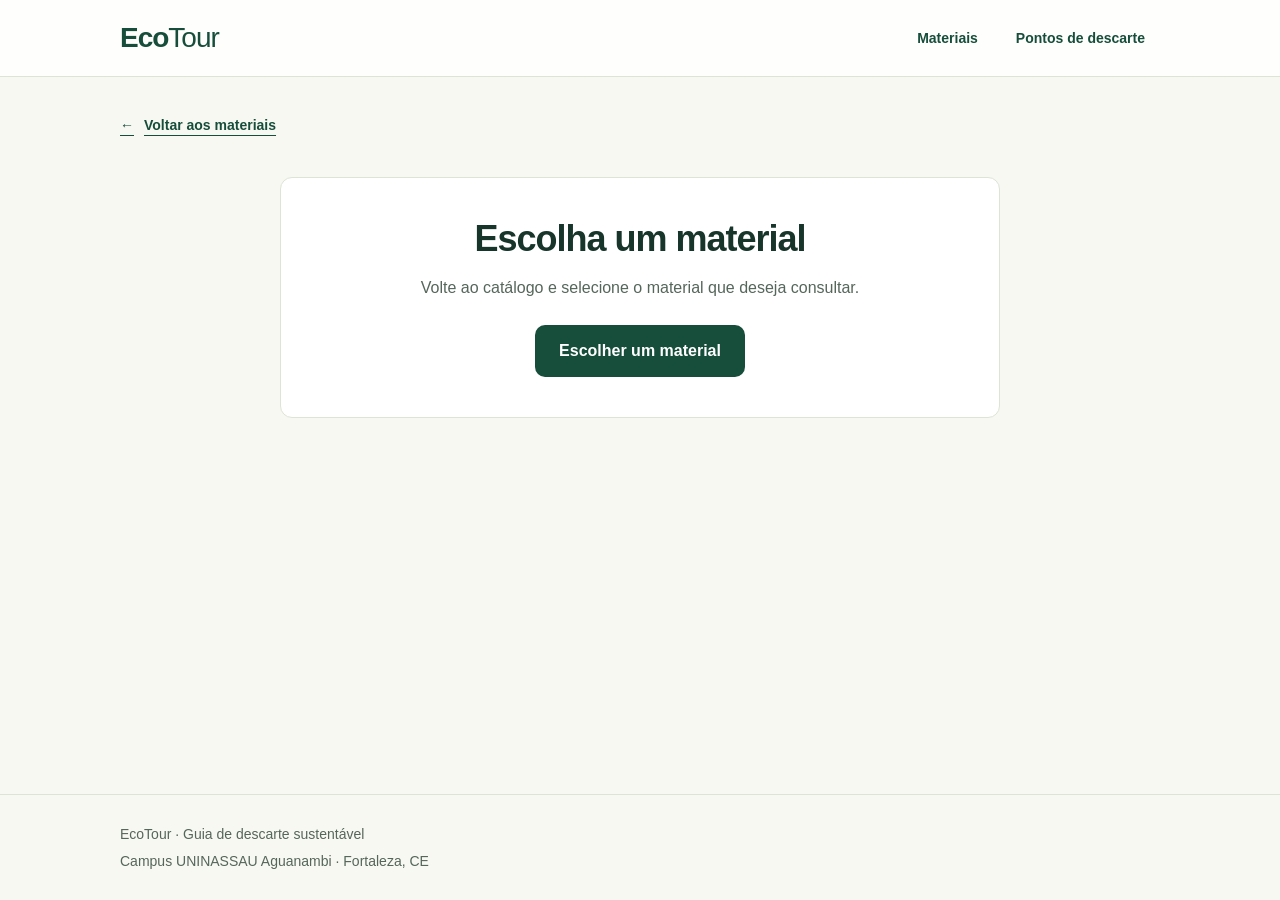
==== guia.html @ 9c5c3693 "feat: redesenha a página inicial e a lista de pontos" ====
<!DOCTYPE html>
<html lang="pt-BR">
<head>
  <meta charset="UTF-8">
  <meta name="viewport" content="width=device-width, initial-scale=1.0">
  <meta
    name="description"
    content="Consulte orientações, cuidados e pontos confirmados para o descarte de materiais no campus UNINASSAU Aguanambi."
  >

  <title>EcoTour | Guia do material</title>

  <link rel="stylesheet" href="assets/css/guia.css">

  <script src="assets/data/materiais.js" defer></script>
  <script src="assets/data/pontos-descarte.js" defer></script>
  <script src="assets/js/guia.js" defer></script>
</head>

<body class="pagina-guia">
  <a class="pular-conteudo" href="#conteudo">
    Pular para o conteúdo
  </a>

  <header class="cabecalho">
    <div class="container cabecalho-conteudo">
      <a class="marca" href="index.html" aria-label="EcoTour — início">
        Eco<span>Tour</span>
      </a>

      <nav aria-label="Navegação principal">
        <a href="index.html">Materiais</a>
        <a href="pontos.html">Pontos de descarte</a>
      </nav>
    </div>
  </header>

  <main id="conteudo" class="container">
    <a class="voltar-materiais" href="index.html">
      <span aria-hidden="true">←</span>
      Voltar aos materiais
    </a>

    <!-- Exibido quando o material não existe ou os dados não carregam. -->
    <section
      id="estado-erro"
      class="estado-erro"
      aria-labelledby="titulo-erro"
      hidden
    >
      <h1 id="titulo-erro">Material não encontrado</h1>
      <p id="mensagem-erro"></p>
      <a class="botao-primario" href="index.html">
        Escolher um material
      </a>
    </section>

    <!-- O JavaScript preenche esta área com os dados do catálogo. -->
    <article id="guia-material" aria-labelledby="nome-material" hidden>
      <header class="apresentacao-material">
        <p class="identificacao-campus">UNINASSAU · Campus Aguanambi</p>
        <p id="categoria-material" class="categoria-material"></p>
        <h1 id="nome-material"></h1>
        <p class="introducao">
          Veja como preparar esse material e consulte as informações
          disponíveis para o descarte.
        </p>
      </header>

      <div class="orientacoes">
        <section class="bloco-orientacao" aria-labelledby="titulo-preparo">
          <div class="titulo-bloco">
            <span class="numero-etapa" aria-hidden="true">01</span>
            <h2 id="titulo-preparo">Como preparar</h2>
          </div>
          <p id="orientacao-material" class="texto-orientacao"></p>
        </section>

        <section
          class="bloco-orientacao bloco-cuidados"
          aria-labelledby="titulo-cuidados"
        >
          <div class="titulo-bloco">
            <span class="numero-etapa" aria-hidden="true">02</span>
            <h2 id="titulo-cuidados">Cuidados no descarte</h2>
          </div>
          <p id="cuidados-material" class="texto-orientacao"></p>
        </section>
      </div>

      <section class="destino-material" aria-labelledby="titulo-destino">
        <div class="titulo-bloco">
          <span class="numero-etapa" aria-hidden="true">03</span>
          <h2 id="titulo-destino">Onde descartar no campus</h2>
        </div>

        <div id="destino-confirmado" hidden>
          <p id="resumo-pontos"></p>
          <a id="link-pontos-material" class="botao-primario">
            Ver pontos para este material
            <span aria-hidden="true">→</span>
          </a>
        </div>

        <div id="destino-nao-confirmado" hidden>
          <p class="situacao-destino">
            Recebimento no campus ainda não confirmado
          </p>
          <p>
            Ainda não temos um ponto confirmado no campus para receber
            este material. Isso não significa que ele não exista:
            a informação está em verificação.
          </p>
          <p>
            Siga os cuidados indicados acima e confirme o recebimento
            com o setor responsável antes de levar o material.
          </p>
          <a class="link-secundario" href="pontos.html">
            Consultar todos os pontos do campus
            <span aria-hidden="true">→</span>
          </a>
        </div>
      </section>

      <section class="referencias" aria-labelledby="titulo-referencias">
        <h2 id="titulo-referencias">Sobre esta orientação</h2>
        <p>
          A orientação utiliza a fonte abaixo. Os locais indicados
          no campus foram vinculados pelos rótulos ou pelo mapeamento de cores.
        </p>

        <a
          id="fonte-material"
          class="link-secundario"
          target="_blank"
          rel="noopener noreferrer"
          hidden
        >
          Consultar fonte da orientação (abre em nova aba)
          <span aria-hidden="true">↗</span>
        </a>

        <p id="fonte-indisponivel" hidden>
          Fonte de referência ainda não informada.
        </p>

        <p id="revisao-material" class="data-revisao" hidden>
          Orientação revisada em
          <time id="data-revisao"></time>.
        </p>
      </section>

      <div class="acao-final">
        <a class="link-secundario" href="index.html">
          <span aria-hidden="true">←</span>
          Consultar outro material
        </a>
      </div>
    </article>

    <noscript>
      <section class="estado-erro">
        <h1>Ative o JavaScript para consultar o guia</h1>
        <p>
          As orientações são carregadas a partir do catálogo de materiais.
          Ative o JavaScript no navegador e atualize a página.
        </p>
      </section>
    </noscript>
  </main>

  <footer class="rodape">
    <div class="container">
      <p>EcoTour · Guia de descarte sustentável</p>
      <p>Campus UNINASSAU Aguanambi · Fortaleza, CE</p>
    </div>
  </footer>
</body>
</html>
---- assets/css/guia.css ----
/* ========================================
   GUIA DO MATERIAL
   ======================================== */

.pagina-guia {
  --cor-fundo: #f7f5ec;
  --cor-superficie: #ffffff;
  --cor-primaria: #1e5a3c;
  --cor-primaria-suave: #e4efdc;
  --cor-texto: #17352a;
  --cor-texto-suave: #55665b;
  --cor-borda: #dde3d5;

  display: flex;
  flex-direction: column;
  min-height: 100vh;
  margin: 0;
  background: var(--cor-fundo);
  color: var(--cor-texto);
  font-family: Arial, sans-serif;
  font-size: 16px;
  line-height: 1.6;
}

.pagina-guia *,
.pagina-guia *::before,
.pagina-guia *::after {
  box-sizing: border-box;
}

.pagina-guia [hidden] {
  display: none !important;
}

.pagina-guia .container {
  width: min(100% - 40px, 1040px);
  margin-inline: auto;
}

.pagina-guia main {
  flex: 1;
  padding-bottom: 48px;
}

.pagina-guia a {
  color: inherit;
  overflow-wrap: anywhere;
}

.pagina-guia :focus-visible {
  outline: 3px solid var(--cor-primaria);
  outline-offset: 4px;
}

.pagina-guia .pular-conteudo {
  position: absolute;
  top: 12px;
  left: 12px;
  z-index: 10;
  padding: 12px 20px;
  background: var(--cor-superficie);
  transform: translateY(-180%);
}

.pagina-guia .pular-conteudo:focus {
  transform: translateY(0);
}

/* Cabeçalho */

.pagina-guia .cabecalho {
  border-bottom: 1px solid var(--cor-borda);
}

.pagina-guia .cabecalho-conteudo {
  display: flex;
  align-items: center;
  justify-content: space-between;
  gap: 20px;
  min-height: 88px;
}

.pagina-guia .marca {
  color: var(--cor-primaria);
  font-size: 28px;
  font-weight: 800;
  letter-spacing: -1px;
  text-decoration: none;
}

.pagina-guia .marca span {
  font-weight: 400;
}

.pagina-guia .link-pontos,
.pagina-guia .voltar-materiais,
.pagina-guia .link-secundario {
  display: inline-flex;
  align-items: center;
  gap: 10px;
  min-height: 48px;
  color: var(--cor-primaria);
  font-weight: 700;
  text-underline-offset: 5px;
}

.pagina-guia .link-pontos {
  font-size: 14px;
}

.pagina-guia .voltar-materiais {
  margin-top: 24px;
  font-size: 14px;
}

.pagina-guia .link-secundario:hover,
.pagina-guia .voltar-materiais:hover {
  text-decoration-thickness: 2px;
}

/* Apresentação do material */

.pagina-guia .apresentacao-material {
  max-width: 760px;
  padding-block: 28px 32px;
}

.pagina-guia .identificacao-campus {
  display: inline-block;
  margin: 0 0 24px;
  padding: 6px 12px;
  border-radius: 6px;
  background: var(--cor-primaria-suave);
  color: var(--cor-primaria);
  font-size: 14px;
  font-weight: 700;
}

.pagina-guia .categoria-material {
  margin: 0 0 8px;
  color: var(--cor-primaria);
  font-size: 14px;
  font-weight: 700;
  letter-spacing: 0.08em;
  text-transform: uppercase;
}

.pagina-guia h1 {
  margin: 0;
  font-size: clamp(32px, 5vw, 48px);
  line-height: 1.15;
  letter-spacing: -1px;
  overflow-wrap: break-word;
}

.pagina-guia .introducao {
  max-width: 620px;
  margin: 20px 0 0;
  color: var(--cor-texto-suave);
  font-size: 18px;
}

/* Orientação e cuidados */

.pagina-guia .orientacoes {
  display: grid;
  grid-template-columns: repeat(2, minmax(0, 1fr));
  gap: 20px;
}

.pagina-guia .bloco-orientacao {
  padding: 28px;
  border: 1px solid var(--cor-borda);
  border-radius: 12px;
  background: var(--cor-superficie);
}

.pagina-guia .bloco-cuidados {
  border-top: 4px solid var(--cor-primaria);
  padding-top: 25px;
}

.pagina-guia .titulo-bloco {
  display: flex;
  align-items: center;
  gap: 12px;
}

.pagina-guia .numero-etapa {
  display: grid;
  place-items: center;
  flex-shrink: 0;
  width: 40px;
  height: 40px;
  border-radius: 10px;
  background: var(--cor-primaria-suave);
  color: var(--cor-primaria);
  font-size: 14px;
  font-weight: 700;
}

.pagina-guia h2 {
  margin: 0;
  font-size: 22px;
  line-height: 1.3;
}

.pagina-guia .texto-orientacao {
  margin: 20px 0 0;
  line-height: 1.75;
}

/* Destinos */

.pagina-guia .destino-material {
  margin-top: 24px;
  padding: 28px;
  border: 1px solid var(--cor-borda);
  border-radius: 12px;
  background: var(--cor-primaria-suave);
}

.pagina-guia .destino-material .numero-etapa {
  background: var(--cor-superficie);
}

.pagina-guia .destino-material p {
  max-width: 760px;
  margin: 16px 0 0;
}

.pagina-guia .situacao-destino {
  font-weight: 700;
}

.pagina-guia .destino-material .link-secundario {
  margin-top: 16px;
}

.pagina-guia .botao-primario {
  display: inline-flex;
  align-items: center;
  justify-content: center;
  gap: 12px;
  min-height: 52px;
  margin-top: 24px;
  padding: 12px 24px;
  border-radius: 10px;
  background: var(--cor-primaria);
  color: var(--cor-superficie);
  font-weight: 700;
  text-align: center;
  text-decoration: none;
}

.pagina-guia .botao-primario:hover {
  background: var(--cor-texto);
}

/* Fonte e revisão */

.pagina-guia .referencias {
  margin-top: 32px;
  padding-top: 28px;
  border-top: 1px solid var(--cor-borda);
}

.pagina-guia .referencias h2 {
  font-size: 18px;
}

.pagina-guia .referencias p {
  max-width: 720px;
  margin: 12px 0 0;
  color: var(--cor-texto-suave);
  font-size: 14px;
}

.pagina-guia .referencias .link-secundario {
  margin-top: 8px;
  font-size: 14px;
}

.pagina-guia .acao-final {
  margin-top: 24px;
}

/* Material ausente ou erro de carregamento */

.pagina-guia .estado-erro {
  max-width: 720px;
  margin: 28px auto;
  padding: 40px;
  border: 1px solid var(--cor-borda);
  border-radius: 12px;
  background: var(--cor-superficie);
  text-align: center;
}

.pagina-guia .estado-erro h1 {
  font-size: clamp(28px, 4vw, 36px);
}

.pagina-guia .estado-erro p {
  margin: 16px 0 0;
  color: var(--cor-texto-suave);
}

/* Rodapé */

.pagina-guia .rodape {
  padding-block: 24px;
  border-top: 1px solid var(--cor-borda);
  color: var(--cor-texto-suave);
  font-size: 14px;
}

.pagina-guia .rodape p {
  margin: 4px 0;
}

/* Celulares e tablets */

@media (max-width: 760px) {
  .pagina-guia .orientacoes {
    grid-template-columns: 1fr;
  }
}

@media (max-width: 480px) {
  .pagina-guia .container {
    width: calc(100% - 32px);
  }

  .pagina-guia .cabecalho-conteudo {
    flex-wrap: wrap;
    gap: 8px 16px;
    padding-block: 12px;
  }

  .pagina-guia .apresentacao-material {
    padding-top: 20px;
  }

  .pagina-guia .introducao {
    font-size: 16px;
  }

  .pagina-guia .bloco-orientacao,
  .pagina-guia .destino-material {
    padding: 20px;
  }

  .pagina-guia .bloco-cuidados {
    padding-top: 17px;
  }

  .pagina-guia h2 {
    font-size: 20px;
  }

  .pagina-guia .botao-primario {
    width: 100%;
  }

  .pagina-guia .estado-erro {
    padding: 28px 20px;
  }
}

/* Navegação alinhada às demais páginas */
.pagina-guia { --cor-fundo: #f8f8f2; --cor-primaria: #164e3b; --cor-primaria-suave: #e8f0df; }
.pagina-guia .cabecalho { background: rgba(255, 255, 255, .82); }
.pagina-guia .cabecalho-conteudo { min-height: 76px; }
.pagina-guia .cabecalho nav { display: flex; align-items: center; gap: 8px; }
.pagina-guia .cabecalho nav a {
  display: inline-flex; align-items: center; min-height: 44px;
  padding: 8px 15px; border-radius: 100px; color: var(--cor-primaria);
  font-size: 14px; font-weight: 700; text-decoration: none;
}
.pagina-guia .cabecalho nav a:hover { background: var(--cor-primaria-suave); }
@media (max-width: 600px) {
  .pagina-guia .cabecalho nav { gap: 0; }
  .pagina-guia .cabecalho nav a { padding-inline: 10px; font-size: 13px; }
}
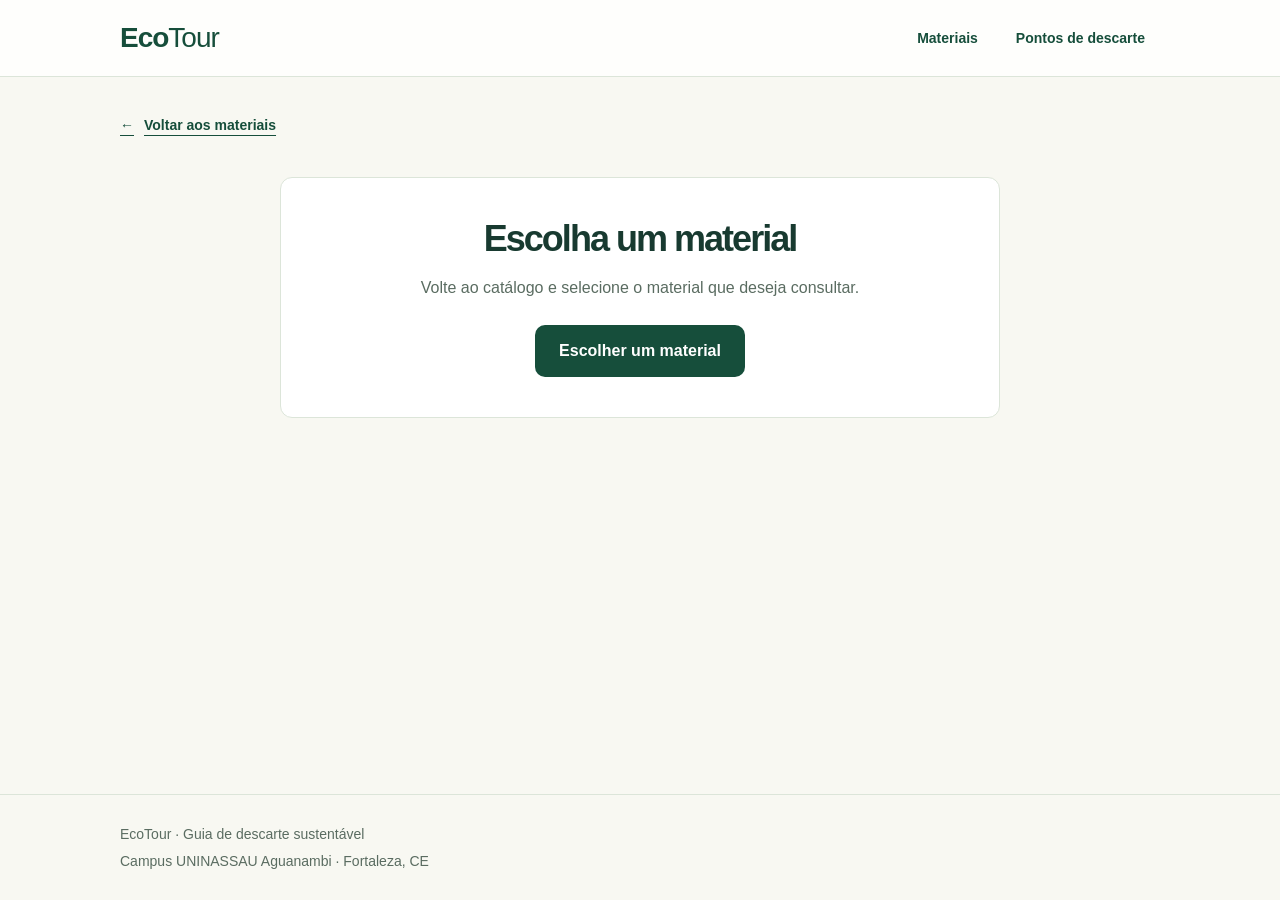
==== commit ee9fff5b: "feat: reorganiza guia de descarte por etapas" ====
--- a/guia.html
+++ b/guia.html
@@ -58,76 +58,74 @@
     <!-- O JavaScript preenche esta área com os dados do catálogo. -->
     <article id="guia-material" aria-labelledby="nome-material" hidden>
       <header class="apresentacao-material">
-        <p class="identificacao-campus">UNINASSAU · Campus Aguanambi</p>
-        <p id="categoria-material" class="categoria-material"></p>
-        <h1 id="nome-material"></h1>
-        <p class="introducao">
-          Veja como preparar esse material e consulte as informações
-          disponíveis para o descarte.
-        </p>
+        <div class="apresentacao-conteudo">
+          <p class="identificacao-campus">GUIA DE DESCARTE · UNINASSAU AGUANAMBI</p>
+          <p id="categoria-material" class="categoria-material"></p>
+          <h1 id="nome-material"></h1>
+          <p class="introducao">Tudo o que você precisa saber antes de levar este material a um ponto de descarte.</p>
+        </div>
+        <div class="apresentacao-visual" aria-hidden="true">
+          <span class="visual-circulo"></span>
+          <span class="visual-folha visual-folha-um">✦</span>
+          <span class="visual-folha visual-folha-dois">✦</span>
+          <span class="visual-selo">ECO<br>TOUR</span>
+        </div>
       </header>
 
-      <div class="orientacoes">
-        <section class="bloco-orientacao" aria-labelledby="titulo-preparo">
+      <div class="passos-guia">
+        <section class="bloco-orientacao bloco-preparo" aria-labelledby="titulo-preparo">
           <div class="titulo-bloco">
             <span class="numero-etapa" aria-hidden="true">01</span>
-            <h2 id="titulo-preparo">Como preparar</h2>
+            <div>
+              <p class="rotulo-etapa">PRIMEIRO PASSO</p>
+              <h2 id="titulo-preparo">Como preparar</h2>
+            </div>
           </div>
           <p id="orientacao-material" class="texto-orientacao"></p>
         </section>
 
-        <section
-          class="bloco-orientacao bloco-cuidados"
-          aria-labelledby="titulo-cuidados"
-        >
+        <section class="destino-material" aria-labelledby="titulo-destino">
           <div class="titulo-bloco">
             <span class="numero-etapa" aria-hidden="true">02</span>
-            <h2 id="titulo-cuidados">Cuidados no descarte</h2>
+            <div>
+              <p class="rotulo-etapa">SEU DESTINO</p>
+              <h2 id="titulo-destino">Onde descartar</h2>
+            </div>
+          </div>
+          <p id="status-destino" class="status-destino" role="status"></p>
+
+          <div id="destino-confirmado" hidden>
+            <p id="resumo-pontos"></p>
+            <a id="link-pontos-material" class="botao-primario">
+              Ver pontos para este material
+              <span aria-hidden="true">→</span>
+            </a>
+          </div>
+
+          <div id="destino-nao-confirmado" hidden>
+            <p>O recebimento deste material no campus ainda está em verificação. Confirme com o setor responsável antes de levá-lo.</p>
+            <a class="link-secundario" href="pontos.html">
+              Explorar o inventário de pontos
+              <span aria-hidden="true">→</span>
+            </a>
+          </div>
+        </section>
+
+        <section class="bloco-orientacao bloco-cuidados" aria-labelledby="titulo-cuidados">
+          <div class="titulo-bloco">
+            <span class="numero-etapa" aria-hidden="true">03</span>
+            <div>
+              <p class="rotulo-etapa">ANTES DE SAIR</p>
+              <h2 id="titulo-cuidados">O que evitar</h2>
+            </div>
           </div>
           <p id="cuidados-material" class="texto-orientacao"></p>
         </section>
       </div>
 
-      <section class="destino-material" aria-labelledby="titulo-destino">
-        <div class="titulo-bloco">
-          <span class="numero-etapa" aria-hidden="true">03</span>
-          <h2 id="titulo-destino">Onde descartar no campus</h2>
-        </div>
-
-        <div id="destino-confirmado" hidden>
-          <p id="resumo-pontos"></p>
-          <a id="link-pontos-material" class="botao-primario">
-            Ver pontos para este material
-            <span aria-hidden="true">→</span>
-          </a>
-        </div>
-
-        <div id="destino-nao-confirmado" hidden>
-          <p class="situacao-destino">
-            Recebimento no campus ainda não confirmado
-          </p>
-          <p>
-            Ainda não temos um ponto confirmado no campus para receber
-            este material. Isso não significa que ele não exista:
-            a informação está em verificação.
-          </p>
-          <p>
-            Siga os cuidados indicados acima e confirme o recebimento
-            com o setor responsável antes de levar o material.
-          </p>
-          <a class="link-secundario" href="pontos.html">
-            Consultar todos os pontos do campus
-            <span aria-hidden="true">→</span>
-          </a>
-        </div>
-      </section>
-
       <section class="referencias" aria-labelledby="titulo-referencias">
-        <h2 id="titulo-referencias">Sobre esta orientação</h2>
-        <p>
-          A orientação utiliza a fonte abaixo. Os locais indicados
-          no campus foram vinculados pelos rótulos ou pelo mapeamento de cores.
-        </p>
+        <h2 id="titulo-referencias">Fonte e revisão</h2>
+        <p>Os pontos foram vinculados pelos rótulos ou pelo mapeamento de cores confirmado para o campus.</p>
 
         <a
           id="fonte-material"
--- a/assets/css/guia.css
+++ b/assets/css/guia.css
@@ -383,3 +383,124 @@
   .pagina-guia .cabecalho nav { gap: 0; }
   .pagina-guia .cabecalho nav a { padding-inline: 10px; font-size: 13px; }
 }
+
+/* Guia orientado à decisão */
+.pagina-guia {
+  --cor-texto: #183a30;
+  --cor-texto-suave: #5a6c61;
+  --cor-borda: #dce5d9;
+}
+.pagina-guia .voltar-materiais { margin-top: 24px; }
+.pagina-guia .apresentacao-material {
+  display: grid; grid-template-columns: minmax(0, 1.2fr) minmax(240px, .8fr);
+  max-width: none; min-height: 310px; margin-top: 18px; padding: 0;
+  overflow: hidden; border-radius: 24px; background: #e8eee1;
+}
+.pagina-guia .apresentacao-conteudo { align-self: center; padding: clamp(30px, 5vw, 55px); }
+.pagina-guia .identificacao-campus {
+  margin-bottom: 25px; padding: 0; border-radius: 0; background: none;
+  color: #426d53; font-size: 12px; letter-spacing: .12em;
+}
+.pagina-guia .categoria-material {
+  display: inline-block; margin-bottom: 11px; padding: 6px 11px;
+  border: 1px solid #a8c9ac; border-radius: 100px; background: #f8f9ed;
+  color: var(--cor-primaria); font-size: 11px; letter-spacing: .1em;
+}
+.pagina-guia h1 { max-width: 680px; font-size: clamp(38px, 5vw, 60px); letter-spacing: -.055em; }
+.pagina-guia .introducao { max-width: 560px; margin-top: 17px; font-size: 17px; }
+.pagina-guia .apresentacao-visual {
+  position: relative; min-height: 310px; overflow: hidden;
+  background: radial-gradient(circle at 50% 45%, #4b8a62, #1a5940 70%);
+}
+.pagina-guia .visual-circulo {
+  position: absolute; width: 390px; height: 390px; top: -40px; left: 50%;
+  border: 1px solid rgba(255,255,255,.23); border-radius: 50%; transform: translateX(-50%);
+}
+.pagina-guia .visual-circulo::before {
+  position: absolute; content: ""; inset: 36px; border: 1px solid rgba(255,255,255,.23); border-radius: 50%;
+}
+.pagina-guia .visual-selo {
+  position: absolute; top: 50%; left: 50%; display: grid; place-items: center;
+  width: 160px; height: 160px; border-radius: 50%; background: #e8edce;
+  color: #1a593e; box-shadow: 0 25px 60px rgba(6, 38, 24, .3);
+  font-size: 27px; font-weight: 800; line-height: 1.03; letter-spacing: -.06em;
+  text-align: center; transform: translate(-50%, -50%) rotate(-10deg);
+}
+.pagina-guia .visual-folha { position: absolute; color: #cce1b9; font-size: 30px; }
+.pagina-guia .visual-folha-um { top: 14%; right: 18%; }
+.pagina-guia .visual-folha-dois { bottom: 14%; left: 16%; font-size: 20px; }
+
+.pagina-guia .passos-guia {
+  display: grid; grid-template-columns: minmax(0, 1fr) minmax(0, .9fr);
+  grid-template-areas: "preparo destino" "cuidados destino";
+  gap: 18px; margin-top: 30px;
+}
+.pagina-guia .bloco-preparo { grid-area: preparo; }
+.pagina-guia .bloco-cuidados { grid-area: cuidados; }
+.pagina-guia .destino-material { grid-area: destino; }
+.pagina-guia .bloco-orientacao {
+  min-height: 195px; padding: 27px 30px; border: 1px solid var(--cor-borda);
+  border-radius: 18px; background: #fff;
+  box-shadow: 0 8px 25px rgba(29, 61, 42, .035);
+}
+.pagina-guia .bloco-cuidados { border-top: 1px solid var(--cor-borda); }
+.pagina-guia .titulo-bloco { align-items: flex-start; gap: 15px; }
+.pagina-guia .numero-etapa {
+  width: 46px; height: 46px; border-radius: 13px; font-size: 13px;
+}
+.pagina-guia .rotulo-etapa { margin: 0 0 3px; color: #5a8a64; font-size: 11px; font-weight: 800; letter-spacing: .13em; }
+.pagina-guia h2 { font-size: clamp(21px, 2.4vw, 26px); letter-spacing: -.035em; }
+.pagina-guia .texto-orientacao { max-width: 580px; margin-top: 20px; font-size: 17px; line-height: 1.65; }
+.pagina-guia .destino-material {
+  display: flex; flex-direction: column; margin: 0; padding: 29px 32px;
+  border: 0; border-radius: 18px; background: #1b5a40; color: #fff;
+}
+.pagina-guia .destino-material .numero-etapa { background: #dfeccb; color: #1b5a40; }
+.pagina-guia .destino-material .rotulo-etapa { color: #c2deb8; }
+.pagina-guia .status-destino {
+  display: inline-flex; align-items: flex-start; gap: 9px; align-self: flex-start;
+  margin: 30px 0 0 !important; padding: 8px 12px; border-radius: 100px;
+  background: rgba(255,255,255,.15); font-size: 13px; font-weight: 800; line-height: 1.5;
+}
+.pagina-guia .status-destino::before { content: "✓"; font-weight: 800; }
+.pagina-guia .destino-material #resumo-pontos,
+.pagina-guia .destino-material #destino-nao-confirmado > p {
+  max-width: 390px; margin-top: 18px; font-size: 16px; line-height: 1.65;
+}
+.pagina-guia .destino-material .botao-primario {
+  margin-top: 24px; background: #f0f3df; color: #184d39;
+}
+.pagina-guia .destino-material .botao-primario:hover { background: #fff; }
+.pagina-guia .destino-material .link-secundario { margin-top: 16px; color: inherit; }
+.pagina-guia .destino-material.sem-destino { background: #f5eddd; color: #513d25; border: 1px solid #e5d4b7; }
+.pagina-guia .destino-material.sem-destino .numero-etapa { background: #e9d7b5; color: #6c4d27; }
+.pagina-guia .destino-material.sem-destino .rotulo-etapa { color: #8a6533; }
+.pagina-guia .destino-material.sem-destino .status-destino { background: #e9d7b5; }
+.pagina-guia .destino-material.sem-destino .status-destino::before { content: "!"; }
+
+.pagina-guia .referencias {
+  margin-top: 28px; padding: 26px 30px; border: 1px solid var(--cor-borda);
+  border-radius: 16px; background: #fff;
+}
+.pagina-guia .referencias h2 { font-size: 19px; }
+.pagina-guia .referencias p { margin-top: 8px; }
+.pagina-guia .referencias .link-secundario { margin-top: 7px; }
+.pagina-guia .acao-final { margin-top: 24px; }
+
+@media (max-width: 760px) {
+  .pagina-guia .apresentacao-material { grid-template-columns: 1fr; }
+  .pagina-guia .apresentacao-visual { min-height: 180px; }
+  .pagina-guia .visual-circulo { top: -105px; }
+  .pagina-guia .visual-selo { width: 115px; height: 115px; font-size: 21px; }
+  .pagina-guia .passos-guia { grid-template-columns: 1fr; grid-template-areas: "preparo" "destino" "cuidados"; }
+}
+@media (max-width: 480px) {
+  .pagina-guia .apresentacao-material { margin-top: 12px; border-radius: 20px; }
+  .pagina-guia .apresentacao-conteudo { padding: 30px 23px; }
+  .pagina-guia .apresentacao-visual { min-height: 145px; }
+  .pagina-guia .passos-guia { margin-top: 18px; }
+  .pagina-guia .bloco-orientacao,
+  .pagina-guia .destino-material { min-height: 0; padding: 23px; }
+  .pagina-guia .bloco-cuidados { padding-top: 23px; }
+  .pagina-guia .referencias { padding: 23px; }
+}
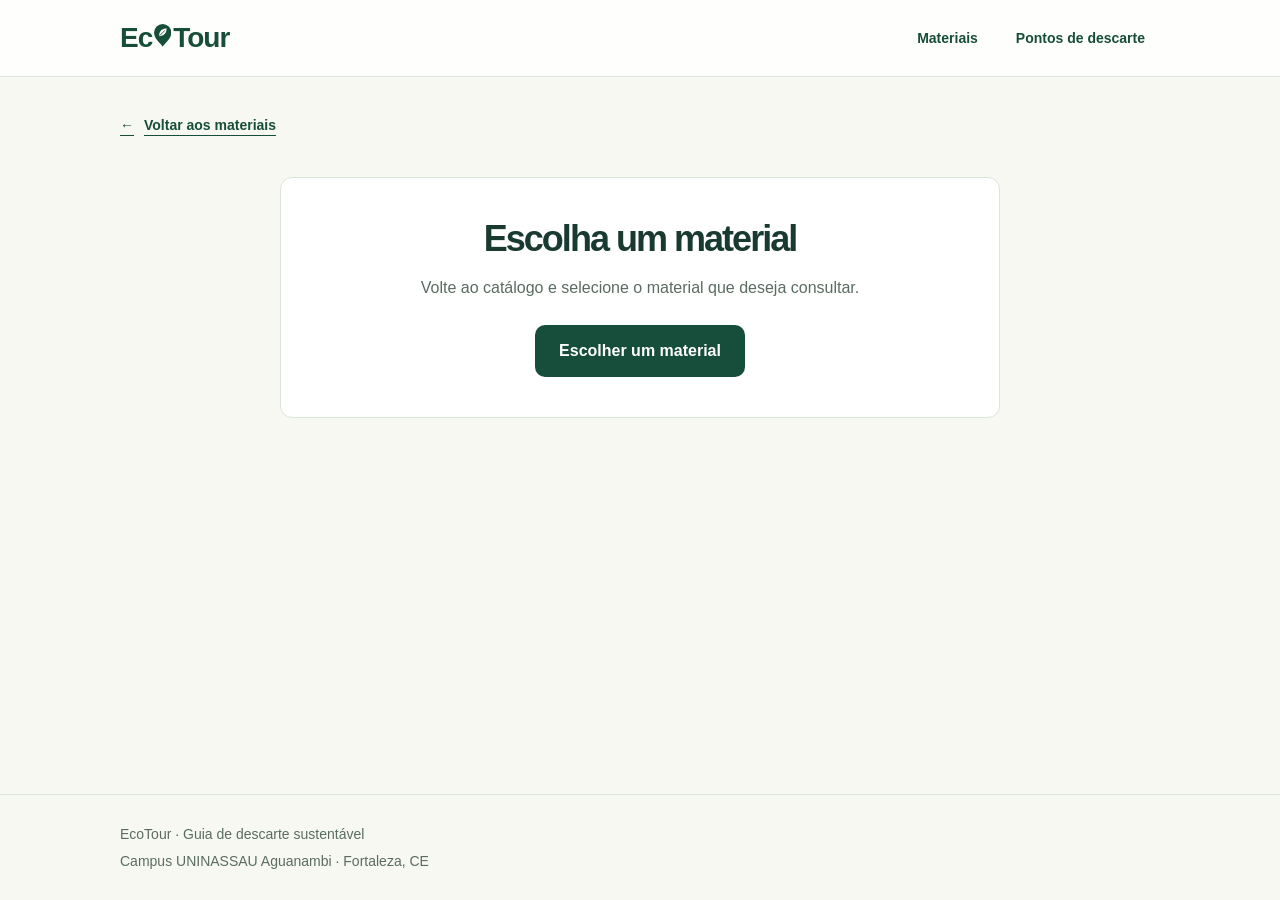
==== commit 2ad2f542: "feat: Adicionando as logos do sistema" ====
--- a/guia.html
+++ b/guia.html
@@ -9,6 +9,8 @@
   >
 
   <title>EcoTour | Guia do material</title>
+  <link rel="icon" href="assets/img/favicon.svg" type="image/svg+xml">
+  <link rel="apple-touch-icon" href="assets/img/apple-touch-icon.png">
 
   <link rel="stylesheet" href="assets/css/guia.css">
 
@@ -25,7 +27,7 @@
   <header class="cabecalho">
     <div class="container cabecalho-conteudo">
       <a class="marca" href="index.html" aria-label="EcoTour — início">
-        Eco<span>Tour</span>
+        Ec<svg class="marca-pino" viewBox="10 0 300 400" aria-hidden="true" focusable="false"><path fill="currentColor" fill-rule="evenodd" d="M160 395C110 320 10 262 10 150A150 150 0 0 1 310 150C310 262 210 320 160 395ZM98 212C98 122 150 80 228 80C228 162 180 212 98 212Z"/><path d="M112 198L192 118" stroke="currentColor" stroke-width="16" stroke-linecap="round"/></svg>Tour
       </a>
 
       <nav aria-label="Navegação principal">
--- a/assets/css/guia.css
+++ b/assets/css/guia.css
@@ -88,8 +88,12 @@
   text-decoration: none;
 }
 
-.pagina-guia .marca span {
-  font-weight: 400;
+.pagina-guia .marca-pino {
+  display: inline-block;
+  width: .62em;
+  height: .82em;
+  margin: 0 .07em 0 .06em;
+  vertical-align: baseline;
 }
 
 .pagina-guia .link-pontos,
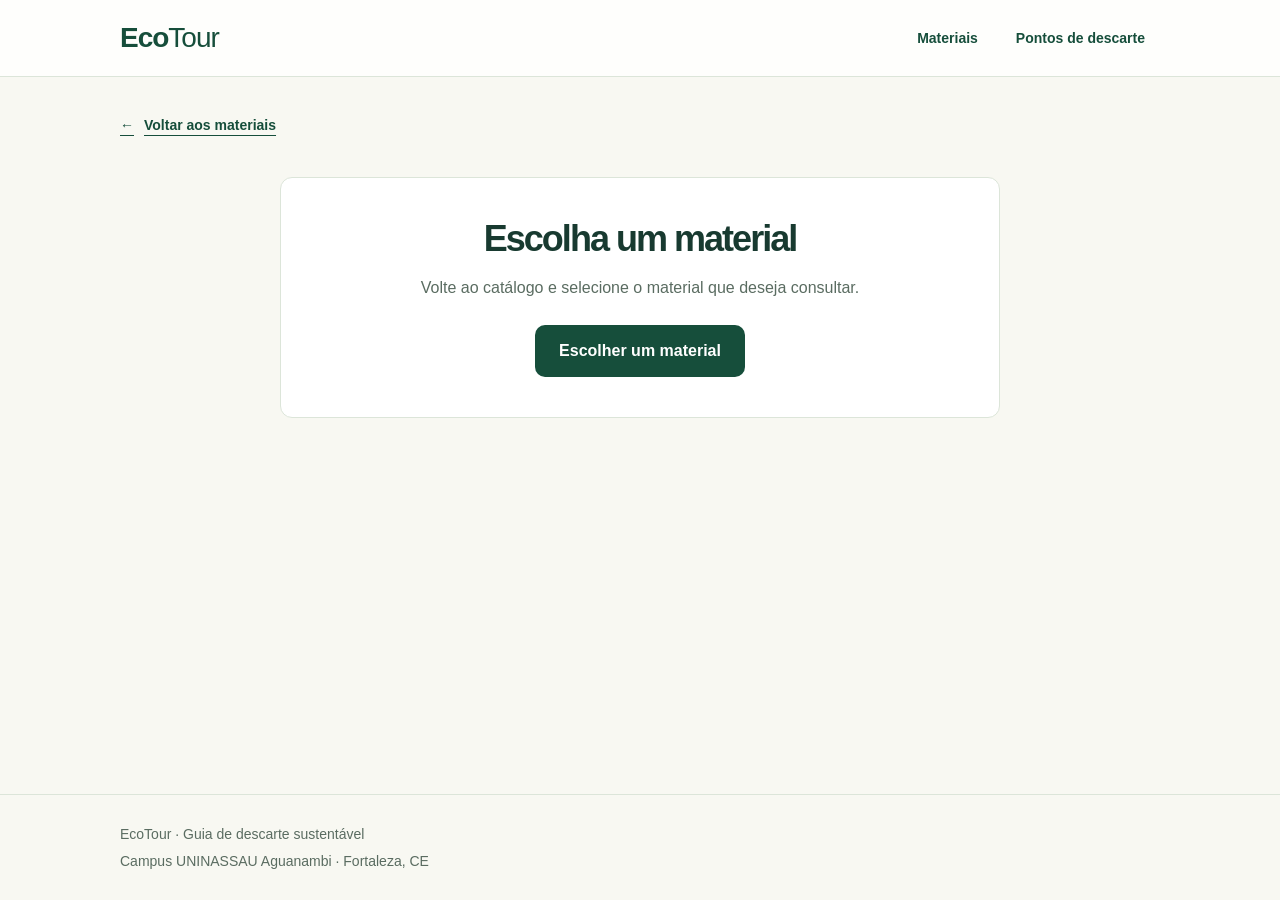
==== commit 3c45950a: "feat: orienta coleta por material e preserva contexto nos pontos" ====
--- a/guia.html
+++ b/guia.html
@@ -9,8 +9,6 @@
   >
 
   <title>EcoTour | Guia do material</title>
-  <link rel="icon" href="assets/img/favicon.svg" type="image/svg+xml">
-  <link rel="apple-touch-icon" href="assets/img/apple-touch-icon.png">
 
   <link rel="stylesheet" href="assets/css/guia.css">
 
@@ -27,7 +25,7 @@
   <header class="cabecalho">
     <div class="container cabecalho-conteudo">
       <a class="marca" href="index.html" aria-label="EcoTour — início">
-        Ec<svg class="marca-pino" viewBox="10 0 300 400" aria-hidden="true" focusable="false"><path fill="currentColor" fill-rule="evenodd" d="M160 395C110 320 10 262 10 150A150 150 0 0 1 310 150C310 262 210 320 160 395ZM98 212C98 122 150 80 228 80C228 162 180 212 98 212Z"/><path d="M112 198L192 118" stroke="currentColor" stroke-width="16" stroke-linecap="round"/></svg>Tour
+        Eco<span>Tour</span>
       </a>
 
       <nav aria-label="Navegação principal">
@@ -64,7 +62,7 @@
           <p class="identificacao-campus">GUIA DE DESCARTE · UNINASSAU AGUANAMBI</p>
           <p id="categoria-material" class="categoria-material"></p>
           <h1 id="nome-material"></h1>
-          <p class="introducao">Tudo o que você precisa saber antes de levar este material a um ponto de descarte.</p>
+          <p class="introducao">Siga os passos para preparar o material, escolher o coletor certo e encontrar um ponto no campus.</p>
         </div>
         <div class="apresentacao-visual" aria-hidden="true">
           <span class="visual-circulo"></span>
@@ -84,14 +82,26 @@
             </div>
           </div>
           <p id="orientacao-material" class="texto-orientacao"></p>
+          <p class="aviso-cuidados"><strong>Atenção:</strong> <span id="cuidados-material"></span></p>
+        </section>
+
+        <section class="bloco-orientacao bloco-coletor" aria-labelledby="titulo-coletor">
+          <div class="titulo-bloco">
+            <span class="numero-etapa" aria-hidden="true">02</span>
+            <div>
+              <p class="rotulo-etapa">NA HORA DE DESCARTAR</p>
+              <h2 id="titulo-coletor">Qual coletor usar</h2>
+            </div>
+          </div>
+          <p id="coletor-material" class="texto-orientacao"></p>
         </section>
 
         <section class="destino-material" aria-labelledby="titulo-destino">
           <div class="titulo-bloco">
-            <span class="numero-etapa" aria-hidden="true">02</span>
+            <span class="numero-etapa" aria-hidden="true">03</span>
             <div>
-              <p class="rotulo-etapa">SEU DESTINO</p>
-              <h2 id="titulo-destino">Onde descartar</h2>
+              <p class="rotulo-etapa">NO CAMPUS</p>
+              <h2 id="titulo-destino">Encontre um ponto</h2>
             </div>
           </div>
           <p id="status-destino" class="status-destino" role="status"></p>
@@ -99,29 +109,14 @@
           <div id="destino-confirmado" hidden>
             <p id="resumo-pontos"></p>
             <a id="link-pontos-material" class="botao-primario">
-              Ver pontos para este material
+              Encontrar um ponto para este material
               <span aria-hidden="true">→</span>
             </a>
           </div>
 
           <div id="destino-nao-confirmado" hidden>
-            <p>O recebimento deste material no campus ainda está em verificação. Confirme com o setor responsável antes de levá-lo.</p>
-            <a class="link-secundario" href="pontos.html">
-              Explorar o inventário de pontos
-              <span aria-hidden="true">→</span>
-            </a>
+            <p>Guarde o material e confirme com o setor responsável onde entregá-lo antes de levá-lo ao campus.</p>
           </div>
-        </section>
-
-        <section class="bloco-orientacao bloco-cuidados" aria-labelledby="titulo-cuidados">
-          <div class="titulo-bloco">
-            <span class="numero-etapa" aria-hidden="true">03</span>
-            <div>
-              <p class="rotulo-etapa">ANTES DE SAIR</p>
-              <h2 id="titulo-cuidados">O que evitar</h2>
-            </div>
-          </div>
-          <p id="cuidados-material" class="texto-orientacao"></p>
         </section>
       </div>
 
--- a/assets/css/guia.css
+++ b/assets/css/guia.css
@@ -88,12 +88,8 @@
   text-decoration: none;
 }
 
-.pagina-guia .marca-pino {
-  display: inline-block;
-  width: .62em;
-  height: .82em;
-  margin: 0 .07em 0 .06em;
-  vertical-align: baseline;
+.pagina-guia .marca span {
+  font-weight: 400;
 }
 
 .pagina-guia .link-pontos,
@@ -435,19 +431,18 @@
 .pagina-guia .visual-folha-dois { bottom: 14%; left: 16%; font-size: 20px; }
 
 .pagina-guia .passos-guia {
-  display: grid; grid-template-columns: minmax(0, 1fr) minmax(0, .9fr);
-  grid-template-areas: "preparo destino" "cuidados destino";
+  display: grid; grid-template-columns: repeat(2, minmax(0, 1fr));
+  grid-template-areas: "preparo coletor" "destino destino";
   gap: 18px; margin-top: 30px;
 }
 .pagina-guia .bloco-preparo { grid-area: preparo; }
-.pagina-guia .bloco-cuidados { grid-area: cuidados; }
+.pagina-guia .bloco-coletor { grid-area: coletor; }
 .pagina-guia .destino-material { grid-area: destino; }
 .pagina-guia .bloco-orientacao {
   min-height: 195px; padding: 27px 30px; border: 1px solid var(--cor-borda);
   border-radius: 18px; background: #fff;
   box-shadow: 0 8px 25px rgba(29, 61, 42, .035);
 }
-.pagina-guia .bloco-cuidados { border-top: 1px solid var(--cor-borda); }
 .pagina-guia .titulo-bloco { align-items: flex-start; gap: 15px; }
 .pagina-guia .numero-etapa {
   width: 46px; height: 46px; border-radius: 13px; font-size: 13px;
@@ -455,6 +450,11 @@
 .pagina-guia .rotulo-etapa { margin: 0 0 3px; color: #5a8a64; font-size: 11px; font-weight: 800; letter-spacing: .13em; }
 .pagina-guia h2 { font-size: clamp(21px, 2.4vw, 26px); letter-spacing: -.035em; }
 .pagina-guia .texto-orientacao { max-width: 580px; margin-top: 20px; font-size: 17px; line-height: 1.65; }
+.pagina-guia .aviso-cuidados {
+  margin: 18px 0 0; padding: 13px 16px; border-left: 4px solid #ad7b36;
+  border-radius: 8px; background: #faf3e7; color: #513d25;
+  font-size: 15px; line-height: 1.6;
+}
 .pagina-guia .destino-material {
   display: flex; flex-direction: column; margin: 0; padding: 29px 32px;
   border: 0; border-radius: 18px; background: #1b5a40; color: #fff;
@@ -496,7 +496,7 @@
   .pagina-guia .apresentacao-visual { min-height: 180px; }
   .pagina-guia .visual-circulo { top: -105px; }
   .pagina-guia .visual-selo { width: 115px; height: 115px; font-size: 21px; }
-  .pagina-guia .passos-guia { grid-template-columns: 1fr; grid-template-areas: "preparo" "destino" "cuidados"; }
+  .pagina-guia .passos-guia { grid-template-columns: 1fr; grid-template-areas: "preparo" "coletor" "destino"; }
 }
 @media (max-width: 480px) {
   .pagina-guia .apresentacao-material { margin-top: 12px; border-radius: 20px; }
@@ -505,6 +505,5 @@
   .pagina-guia .passos-guia { margin-top: 18px; }
   .pagina-guia .bloco-orientacao,
   .pagina-guia .destino-material { min-height: 0; padding: 23px; }
-  .pagina-guia .bloco-cuidados { padding-top: 23px; }
   .pagina-guia .referencias { padding: 23px; }
 }
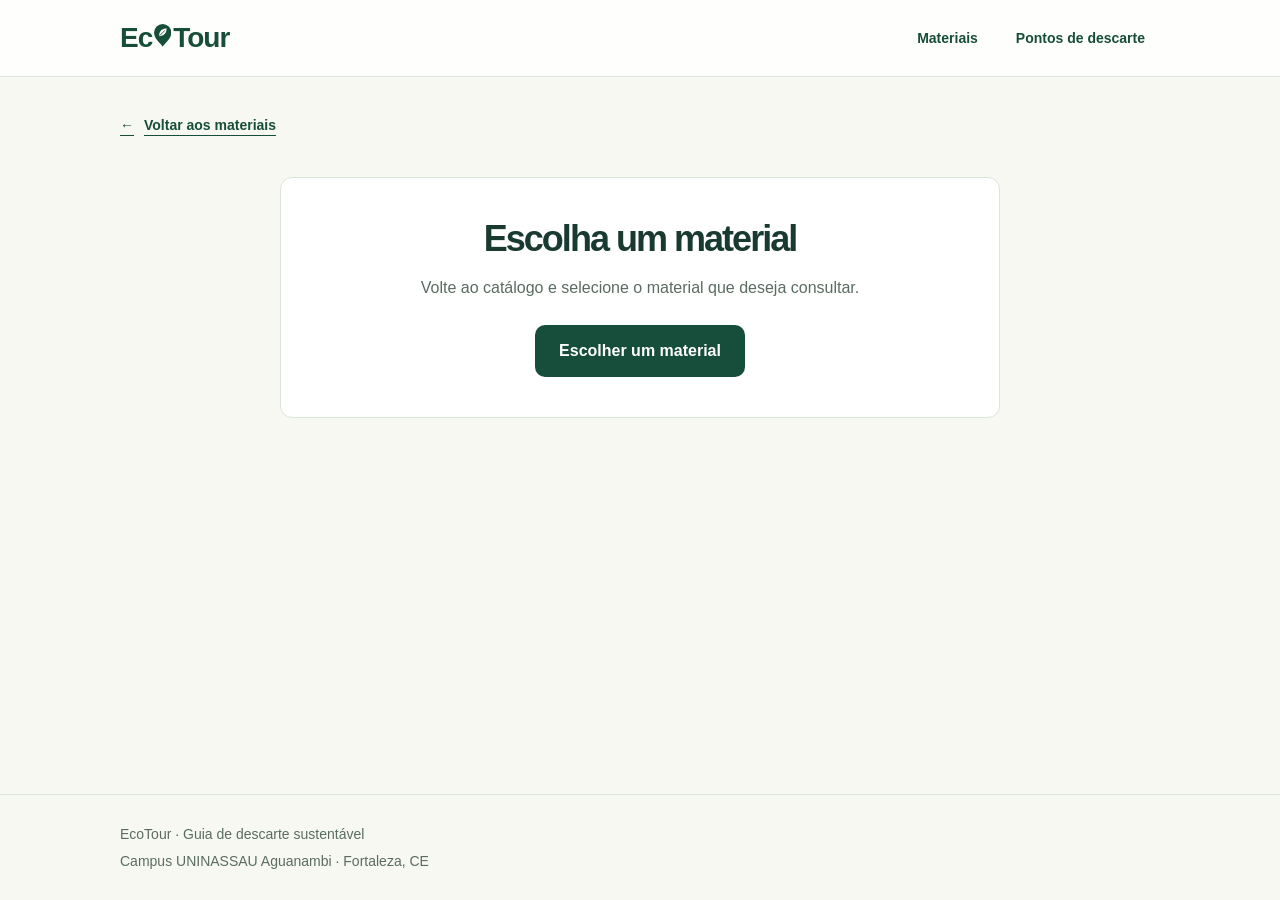
==== commit 939f5200: "merge: atualiza develop com a main" ====
--- a/guia.html
+++ b/guia.html
@@ -9,6 +9,8 @@
   >
 
   <title>EcoTour | Guia do material</title>
+  <link rel="icon" href="assets/img/favicon.svg" type="image/svg+xml">
+  <link rel="apple-touch-icon" href="assets/img/apple-touch-icon.png">
 
   <link rel="stylesheet" href="assets/css/guia.css">
 
@@ -25,7 +27,7 @@
   <header class="cabecalho">
     <div class="container cabecalho-conteudo">
       <a class="marca" href="index.html" aria-label="EcoTour — início">
-        Eco<span>Tour</span>
+        Ec<svg class="marca-pino" viewBox="10 0 300 400" aria-hidden="true" focusable="false"><path fill="currentColor" fill-rule="evenodd" d="M160 395C110 320 10 262 10 150A150 150 0 0 1 310 150C310 262 210 320 160 395ZM98 212C98 122 150 80 228 80C228 162 180 212 98 212Z"/><path d="M112 198L192 118" stroke="currentColor" stroke-width="16" stroke-linecap="round"/></svg>Tour
       </a>
 
       <nav aria-label="Navegação principal">
--- a/assets/css/guia.css
+++ b/assets/css/guia.css
@@ -88,8 +88,12 @@
   text-decoration: none;
 }
 
-.pagina-guia .marca span {
-  font-weight: 400;
+.pagina-guia .marca-pino {
+  display: inline-block;
+  width: .62em;
+  height: .82em;
+  margin: 0 .07em 0 .06em;
+  vertical-align: baseline;
 }
 
 .pagina-guia .link-pontos,
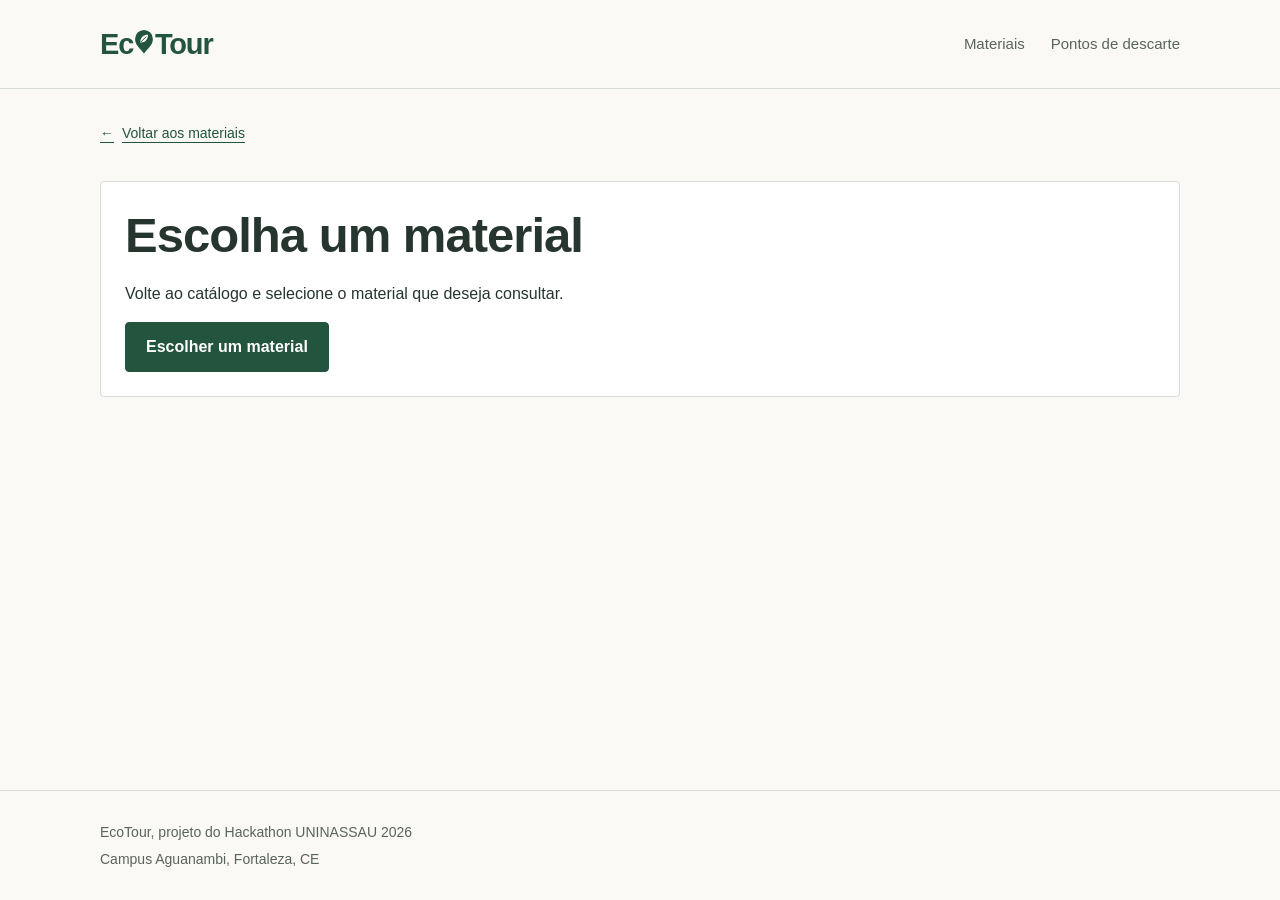
==== commit 34898194: "Melhora identidade visual e organiza consulta aos pontos do campus" ====
--- a/guia.html
+++ b/guia.html
@@ -12,6 +12,7 @@
   <link rel="icon" href="assets/img/favicon.svg" type="image/svg+xml">
   <link rel="apple-touch-icon" href="assets/img/apple-touch-icon.png">
 
+  <link rel="stylesheet" href="assets/css/comum.css">
   <link rel="stylesheet" href="assets/css/guia.css">
 
   <script src="assets/data/materiais.js" defer></script>
@@ -61,58 +62,50 @@
     <article id="guia-material" aria-labelledby="nome-material" hidden>
       <header class="apresentacao-material">
         <div class="apresentacao-conteudo">
-          <p class="identificacao-campus">GUIA DE DESCARTE · UNINASSAU AGUANAMBI</p>
           <p id="categoria-material" class="categoria-material"></p>
           <h1 id="nome-material"></h1>
-          <p class="introducao">Siga os passos para preparar o material, escolher o coletor certo e encontrar um ponto no campus.</p>
+          <p class="introducao">Como separar e onde levar este material na UNINASSAU Aguanambi.</p>
         </div>
-        <div class="apresentacao-visual" aria-hidden="true">
-          <span class="visual-circulo"></span>
-          <span class="visual-folha visual-folha-um">✦</span>
-          <span class="visual-folha visual-folha-dois">✦</span>
-          <span class="visual-selo">ECO<br>TOUR</span>
+        <!-- Desenho da lixeira basculante do campus; a cor vem de data-cor. -->
+        <div id="apresentacao-visual" class="apresentacao-visual" aria-hidden="true">
+          <div class="base-coletor">
+            <svg class="desenho-coletor" viewBox="0 0 100 160" focusable="false">
+              <path class="coletor-cor" d="M6 46V30Q6 12 28 12H72Q94 12 94 30V46Z"/>
+              <path class="coletor-aba" d="M22 46V31Q22 22 32 22H68Q78 22 78 31V46"/>
+              <path class="coletor-saco" d="M7 46H93L91 55H9Z"/>
+              <path class="coletor-cor" d="M10 55H90L84 150Q83 156 77 156H23Q17 156 16 150Z"/>
+              <path class="coletor-sombra" d="M72 55H90L84 150Q83 156 77 156H68Z"/>
+              <rect class="coletor-etiqueta" x="21" y="74" width="54" height="20" rx="2"/>
+              <text id="etiqueta-coletor" x="48" y="84" text-anchor="middle" dominant-baseline="central"></text>
+            </svg>
+          </div>
+          <p class="legenda-coletor">
+            <strong id="legenda-cor"></strong>
+            <span id="legenda-detalhe"></span>
+          </p>
         </div>
       </header>
 
       <div class="passos-guia">
         <section class="bloco-orientacao bloco-preparo" aria-labelledby="titulo-preparo">
-          <div class="titulo-bloco">
-            <span class="numero-etapa" aria-hidden="true">01</span>
-            <div>
-              <p class="rotulo-etapa">PRIMEIRO PASSO</p>
-              <h2 id="titulo-preparo">Como preparar</h2>
-            </div>
-          </div>
+          <h2 id="titulo-preparo">1. Como preparar</h2>
           <p id="orientacao-material" class="texto-orientacao"></p>
           <p class="aviso-cuidados"><strong>Atenção:</strong> <span id="cuidados-material"></span></p>
         </section>
 
         <section class="bloco-orientacao bloco-coletor" aria-labelledby="titulo-coletor">
-          <div class="titulo-bloco">
-            <span class="numero-etapa" aria-hidden="true">02</span>
-            <div>
-              <p class="rotulo-etapa">NA HORA DE DESCARTAR</p>
-              <h2 id="titulo-coletor">Qual coletor usar</h2>
-            </div>
-          </div>
+          <h2 id="titulo-coletor">2. Qual coletor usar</h2>
           <p id="coletor-material" class="texto-orientacao"></p>
         </section>
 
         <section class="destino-material" aria-labelledby="titulo-destino">
-          <div class="titulo-bloco">
-            <span class="numero-etapa" aria-hidden="true">03</span>
-            <div>
-              <p class="rotulo-etapa">NO CAMPUS</p>
-              <h2 id="titulo-destino">Encontre um ponto</h2>
-            </div>
-          </div>
+          <h2 id="titulo-destino">3. Onde descartar</h2>
           <p id="status-destino" class="status-destino" role="status"></p>
 
           <div id="destino-confirmado" hidden>
             <p id="resumo-pontos"></p>
             <a id="link-pontos-material" class="botao-primario">
-              Encontrar um ponto para este material
-              <span aria-hidden="true">→</span>
+              Encontrar um local para este material
             </a>
           </div>
 
@@ -134,7 +127,6 @@
           hidden
         >
           Consultar fonte da orientação (abre em nova aba)
-          <span aria-hidden="true">↗</span>
         </a>
 
         <p id="fonte-indisponivel" hidden>
@@ -168,8 +160,8 @@
 
   <footer class="rodape">
     <div class="container">
-      <p>EcoTour · Guia de descarte sustentável</p>
-      <p>Campus UNINASSAU Aguanambi · Fortaleza, CE</p>
+      <p>EcoTour, projeto do Hackathon UNINASSAU 2026</p>
+      <p>Campus Aguanambi, Fortaleza, CE</p>
     </div>
   </footer>
 </body>
--- a/assets/css/comum.css
+++ b/assets/css/comum.css
@@ -0,0 +1,53 @@
+/* Elementos compartilhados pelas três páginas. */
+:root {
+  --cor-fundo: #faf9f5;
+  --cor-superficie: #fff;
+  --cor-primaria: #23543d;
+  --cor-primaria-suave: #edf2eb;
+  --cor-texto: #26362e;
+  --cor-texto-suave: #59645e;
+  --cor-borda: #d8ddd5;
+}
+* { box-sizing: border-box; }
+[hidden] { display: none !important; }
+body { display: flex; flex-direction: column; min-height: 100vh; margin: 0; background: var(--cor-fundo); color: var(--cor-texto); font: 16px/1.6 "Trebuchet MS", "Segoe UI", sans-serif; }
+.container { width: min(100% - 64px, 1080px); margin-inline: auto; }
+main { flex: 1; padding-bottom: 56px; }
+a { color: var(--cor-primaria); text-underline-offset: 4px; }
+a:hover { text-decoration-thickness: 2px; }
+button, input, select { font: inherit; }
+button, summary { cursor: pointer; }
+button:disabled, input:disabled { cursor: not-allowed; opacity: .65; }
+:focus-visible { outline: 3px solid var(--cor-primaria); outline-offset: 4px; }
+h1, h2, h3 { line-height: 1.2; }
+h1 { margin: 0; font-size: clamp(32px, 4.4vw, 49px); letter-spacing: -.02em; font-weight: 700; }
+h2 { margin: 0; font-size: clamp(23px, 2.6vw, 29px); letter-spacing: -.015em; }
+h3 { font-size: 21px; }
+.pular-conteudo { position: absolute; top: 12px; left: 12px; z-index: 10; padding: 12px 20px; background: #fff; transform: translateY(-180%); }
+.pular-conteudo:focus { transform: translateY(0); }
+.cabecalho { border-bottom: 1px solid var(--cor-borda); }
+.cabecalho-conteudo { display: flex; align-items: center; justify-content: space-between; gap: 24px; min-height: 88px; }
+.marca { color: var(--cor-primaria); font-size: 29px; font-weight: 700; letter-spacing: -.04em; text-decoration: none; white-space: nowrap; }
+.marca-pino { display: inline-block; width: .62em; height: .82em; margin: 0 .07em 0 .06em; vertical-align: baseline; }
+.cabecalho nav { display: flex; gap: 26px; }
+.cabecalho nav a { display: inline-flex; align-items: center; min-height: 48px; color: var(--cor-texto-suave); font-size: 15px; text-decoration: none; }
+.cabecalho nav a:hover, .cabecalho nav a[aria-current] { color: var(--cor-primaria); text-decoration: underline; text-decoration-thickness: 2px; text-underline-offset: 8px; }
+.introducao { max-width: 580px; margin: 20px 0 0; color: var(--cor-texto-suave); font-size: 18px; }
+.voltar, .voltar-lista, .voltar-materiais { display: inline-flex; align-items: center; gap: 8px; min-height: 48px; margin-top: 20px; font-size: 14px; }
+.botao-primario { display: inline-flex; align-items: center; justify-content: center; min-height: 48px; padding: 11px 20px; border: 1px solid var(--cor-primaria); border-radius: 4px; background: var(--cor-primaria); color: #fff; font-weight: 700; text-decoration: none; }
+.botao-primario:hover { background: #163f2b; }
+.estado-informativo, .estado-erro { margin: 24px 0; padding: 24px; border: 1px solid var(--cor-borda); border-radius: 4px; background: #fff; }
+.estado-informativo h2, .estado-informativo h3, .estado-erro h1 { margin: 0 0 12px; }
+.estado-informativo button { min-height: 48px; padding: 8px 16px; border: 1px solid var(--cor-primaria); border-radius: 4px; background: #fff; color: var(--cor-primaria); }
+.rodape { padding-block: 26px; border-top: 1px solid var(--cor-borda); color: var(--cor-texto-suave); font-size: 14px; }
+.rodape p { margin: 4px 0; }
+@media (max-width: 600px) {
+  .container { width: calc(100% - 36px); }
+  .cabecalho-conteudo { min-height: 80px; gap: 12px; flex-wrap: wrap; padding-block: 12px; }
+  .cabecalho nav { gap: 18px; }
+  .cabecalho nav a { font-size: 14px; }
+  .introducao { font-size: 17px; }
+}
+@media (prefers-reduced-motion: reduce) {
+  *, *::before, *::after { scroll-behavior: auto !important; transition: none !important; }
+}
--- a/assets/css/guia.css
+++ b/assets/css/guia.css
@@ -1,513 +1,39 @@
-/* ========================================
-   GUIA DO MATERIAL
-   ======================================== */
-
-.pagina-guia {
-  --cor-fundo: #f7f5ec;
-  --cor-superficie: #ffffff;
-  --cor-primaria: #1e5a3c;
-  --cor-primaria-suave: #e4efdc;
-  --cor-texto: #17352a;
-  --cor-texto-suave: #55665b;
-  --cor-borda: #dde3d5;
-
-  display: flex;
-  flex-direction: column;
-  min-height: 100vh;
-  margin: 0;
-  background: var(--cor-fundo);
-  color: var(--cor-texto);
-  font-family: Arial, sans-serif;
-  font-size: 16px;
-  line-height: 1.6;
+.apresentacao-material { display: grid; grid-template-columns: 1fr 260px; gap: 60px; align-items: center; padding-block: 28px 38px; border-bottom: 1px solid var(--cor-borda); }
+.categoria-material { margin: 0 0 14px; color: var(--cor-texto-suave); }
+.apresentacao-visual { --tom: #6e7772; --texto: #4e5852; display: flex; align-items: center; gap: 20px; padding: 20px 0; color: var(--texto); }
+.apresentacao-visual[data-cor="azul"] { --tom: #2f6db3; --texto: #1d4677; }
+.apresentacao-visual[data-cor="vermelho"] { --tom: #cf3a2f; --texto: #84241c; }
+.apresentacao-visual[data-cor="amarelo"] { --tom: #e8cf55; --texto: #6b5a12; }
+.apresentacao-visual[data-cor="verde"] { --tom: #24927a; --texto: #145847; }
+.apresentacao-visual[data-cor="marrom"] { --tom: #8a5a44; --texto: #5a3626; }
+.base-coletor { flex-shrink: 0; }
+.desenho-coletor { display: block; width: 95px; height: auto; }
+.coletor-cor { fill: var(--tom); }
+.coletor-aba { fill: none; stroke: #000; stroke-opacity: .18; stroke-width: 2.5; }
+.coletor-saco { fill: #1c1c1a; }
+.coletor-sombra { fill: #000; fill-opacity: .12; }
+.coletor-etiqueta { fill: #fff; stroke: #1c1c1a; stroke-width: 1.5; }
+#etiqueta-coletor { fill: #1c1c1a; font-family: "Trebuchet MS", sans-serif; font-weight: 700; }
+/* O contorno indica que o material não vai nos coletores comuns. */
+[data-cor="neutro"] .coletor-cor, [data-cor="neutro"] .coletor-aba { fill: none; stroke: var(--texto); stroke-opacity: .55; stroke-width: 1.5; stroke-dasharray: 4 3; }
+[data-cor="neutro"] .coletor-saco, [data-cor="neutro"] .coletor-sombra { display: none; }
+.legenda-coletor { margin: 0; font-size: 14px; line-height: 1.5; }
+.legenda-coletor strong { display: block; font-size: 18px; }
+.passos-guia { max-width: 800px; }
+.bloco-orientacao, .destino-material { padding-block: 30px; border-bottom: 1px solid var(--cor-borda); }
+.texto-orientacao { margin: 16px 0 0; font-size: 17px; }
+.aviso-cuidados { margin: 18px 0 0; padding: 12px 18px; border-left: 3px solid #aa7b36; background: #f4efe3; color: #584125; }
+.status-destino { margin: 16px 0 0; font-weight: 700; }
+.destino-material p { max-width: 680px; }
+.destino-material .botao-primario { margin-top: 8px; }
+.sem-destino .status-destino { color: #795420; }
+.referencias { max-width: 800px; margin-top: 32px; color: var(--cor-texto-suave); font-size: 14px; }
+.referencias h2 { color: var(--cor-texto); font-size: 20px; }
+.referencias p { margin: 10px 0; }
+.link-secundario { display: inline-block; padding-block: 6px; }
+.acao-final { margin-top: 24px; }
+@media (max-width: 700px) {
+  .apresentacao-material { grid-template-columns: 1fr; gap: 16px; padding-block: 24px; }
+  .apresentacao-visual { padding: 0; }
+  .desenho-coletor { width: 70px; }
 }
-
-.pagina-guia *,
-.pagina-guia *::before,
-.pagina-guia *::after {
-  box-sizing: border-box;
-}
-
-.pagina-guia [hidden] {
-  display: none !important;
-}
-
-.pagina-guia .container {
-  width: min(100% - 40px, 1040px);
-  margin-inline: auto;
-}
-
-.pagina-guia main {
-  flex: 1;
-  padding-bottom: 48px;
-}
-
-.pagina-guia a {
-  color: inherit;
-  overflow-wrap: anywhere;
-}
-
-.pagina-guia :focus-visible {
-  outline: 3px solid var(--cor-primaria);
-  outline-offset: 4px;
-}
-
-.pagina-guia .pular-conteudo {
-  position: absolute;
-  top: 12px;
-  left: 12px;
-  z-index: 10;
-  padding: 12px 20px;
-  background: var(--cor-superficie);
-  transform: translateY(-180%);
-}
-
-.pagina-guia .pular-conteudo:focus {
-  transform: translateY(0);
-}
-
-/* Cabeçalho */
-
-.pagina-guia .cabecalho {
-  border-bottom: 1px solid var(--cor-borda);
-}
-
-.pagina-guia .cabecalho-conteudo {
-  display: flex;
-  align-items: center;
-  justify-content: space-between;
-  gap: 20px;
-  min-height: 88px;
-}
-
-.pagina-guia .marca {
-  color: var(--cor-primaria);
-  font-size: 28px;
-  font-weight: 800;
-  letter-spacing: -1px;
-  text-decoration: none;
-}
-
-.pagina-guia .marca-pino {
-  display: inline-block;
-  width: .62em;
-  height: .82em;
-  margin: 0 .07em 0 .06em;
-  vertical-align: baseline;
-}
-
-.pagina-guia .link-pontos,
-.pagina-guia .voltar-materiais,
-.pagina-guia .link-secundario {
-  display: inline-flex;
-  align-items: center;
-  gap: 10px;
-  min-height: 48px;
-  color: var(--cor-primaria);
-  font-weight: 700;
-  text-underline-offset: 5px;
-}
-
-.pagina-guia .link-pontos {
-  font-size: 14px;
-}
-
-.pagina-guia .voltar-materiais {
-  margin-top: 24px;
-  font-size: 14px;
-}
-
-.pagina-guia .link-secundario:hover,
-.pagina-guia .voltar-materiais:hover {
-  text-decoration-thickness: 2px;
-}
-
-/* Apresentação do material */
-
-.pagina-guia .apresentacao-material {
-  max-width: 760px;
-  padding-block: 28px 32px;
-}
-
-.pagina-guia .identificacao-campus {
-  display: inline-block;
-  margin: 0 0 24px;
-  padding: 6px 12px;
-  border-radius: 6px;
-  background: var(--cor-primaria-suave);
-  color: var(--cor-primaria);
-  font-size: 14px;
-  font-weight: 700;
-}
-
-.pagina-guia .categoria-material {
-  margin: 0 0 8px;
-  color: var(--cor-primaria);
-  font-size: 14px;
-  font-weight: 700;
-  letter-spacing: 0.08em;
-  text-transform: uppercase;
-}
-
-.pagina-guia h1 {
-  margin: 0;
-  font-size: clamp(32px, 5vw, 48px);
-  line-height: 1.15;
-  letter-spacing: -1px;
-  overflow-wrap: break-word;
-}
-
-.pagina-guia .introducao {
-  max-width: 620px;
-  margin: 20px 0 0;
-  color: var(--cor-texto-suave);
-  font-size: 18px;
-}
-
-/* Orientação e cuidados */
-
-.pagina-guia .orientacoes {
-  display: grid;
-  grid-template-columns: repeat(2, minmax(0, 1fr));
-  gap: 20px;
-}
-
-.pagina-guia .bloco-orientacao {
-  padding: 28px;
-  border: 1px solid var(--cor-borda);
-  border-radius: 12px;
-  background: var(--cor-superficie);
-}
-
-.pagina-guia .bloco-cuidados {
-  border-top: 4px solid var(--cor-primaria);
-  padding-top: 25px;
-}
-
-.pagina-guia .titulo-bloco {
-  display: flex;
-  align-items: center;
-  gap: 12px;
-}
-
-.pagina-guia .numero-etapa {
-  display: grid;
-  place-items: center;
-  flex-shrink: 0;
-  width: 40px;
-  height: 40px;
-  border-radius: 10px;
-  background: var(--cor-primaria-suave);
-  color: var(--cor-primaria);
-  font-size: 14px;
-  font-weight: 700;
-}
-
-.pagina-guia h2 {
-  margin: 0;
-  font-size: 22px;
-  line-height: 1.3;
-}
-
-.pagina-guia .texto-orientacao {
-  margin: 20px 0 0;
-  line-height: 1.75;
-}
-
-/* Destinos */
-
-.pagina-guia .destino-material {
-  margin-top: 24px;
-  padding: 28px;
-  border: 1px solid var(--cor-borda);
-  border-radius: 12px;
-  background: var(--cor-primaria-suave);
-}
-
-.pagina-guia .destino-material .numero-etapa {
-  background: var(--cor-superficie);
-}
-
-.pagina-guia .destino-material p {
-  max-width: 760px;
-  margin: 16px 0 0;
-}
-
-.pagina-guia .situacao-destino {
-  font-weight: 700;
-}
-
-.pagina-guia .destino-material .link-secundario {
-  margin-top: 16px;
-}
-
-.pagina-guia .botao-primario {
-  display: inline-flex;
-  align-items: center;
-  justify-content: center;
-  gap: 12px;
-  min-height: 52px;
-  margin-top: 24px;
-  padding: 12px 24px;
-  border-radius: 10px;
-  background: var(--cor-primaria);
-  color: var(--cor-superficie);
-  font-weight: 700;
-  text-align: center;
-  text-decoration: none;
-}
-
-.pagina-guia .botao-primario:hover {
-  background: var(--cor-texto);
-}
-
-/* Fonte e revisão */
-
-.pagina-guia .referencias {
-  margin-top: 32px;
-  padding-top: 28px;
-  border-top: 1px solid var(--cor-borda);
-}
-
-.pagina-guia .referencias h2 {
-  font-size: 18px;
-}
-
-.pagina-guia .referencias p {
-  max-width: 720px;
-  margin: 12px 0 0;
-  color: var(--cor-texto-suave);
-  font-size: 14px;
-}
-
-.pagina-guia .referencias .link-secundario {
-  margin-top: 8px;
-  font-size: 14px;
-}
-
-.pagina-guia .acao-final {
-  margin-top: 24px;
-}
-
-/* Material ausente ou erro de carregamento */
-
-.pagina-guia .estado-erro {
-  max-width: 720px;
-  margin: 28px auto;
-  padding: 40px;
-  border: 1px solid var(--cor-borda);
-  border-radius: 12px;
-  background: var(--cor-superficie);
-  text-align: center;
-}
-
-.pagina-guia .estado-erro h1 {
-  font-size: clamp(28px, 4vw, 36px);
-}
-
-.pagina-guia .estado-erro p {
-  margin: 16px 0 0;
-  color: var(--cor-texto-suave);
-}
-
-/* Rodapé */
-
-.pagina-guia .rodape {
-  padding-block: 24px;
-  border-top: 1px solid var(--cor-borda);
-  color: var(--cor-texto-suave);
-  font-size: 14px;
-}
-
-.pagina-guia .rodape p {
-  margin: 4px 0;
-}
-
-/* Celulares e tablets */
-
-@media (max-width: 760px) {
-  .pagina-guia .orientacoes {
-    grid-template-columns: 1fr;
-  }
-}
-
-@media (max-width: 480px) {
-  .pagina-guia .container {
-    width: calc(100% - 32px);
-  }
-
-  .pagina-guia .cabecalho-conteudo {
-    flex-wrap: wrap;
-    gap: 8px 16px;
-    padding-block: 12px;
-  }
-
-  .pagina-guia .apresentacao-material {
-    padding-top: 20px;
-  }
-
-  .pagina-guia .introducao {
-    font-size: 16px;
-  }
-
-  .pagina-guia .bloco-orientacao,
-  .pagina-guia .destino-material {
-    padding: 20px;
-  }
-
-  .pagina-guia .bloco-cuidados {
-    padding-top: 17px;
-  }
-
-  .pagina-guia h2 {
-    font-size: 20px;
-  }
-
-  .pagina-guia .botao-primario {
-    width: 100%;
-  }
-
-  .pagina-guia .estado-erro {
-    padding: 28px 20px;
-  }
-}
-
-/* Navegação alinhada às demais páginas */
-.pagina-guia { --cor-fundo: #f8f8f2; --cor-primaria: #164e3b; --cor-primaria-suave: #e8f0df; }
-.pagina-guia .cabecalho { background: rgba(255, 255, 255, .82); }
-.pagina-guia .cabecalho-conteudo { min-height: 76px; }
-.pagina-guia .cabecalho nav { display: flex; align-items: center; gap: 8px; }
-.pagina-guia .cabecalho nav a {
-  display: inline-flex; align-items: center; min-height: 44px;
-  padding: 8px 15px; border-radius: 100px; color: var(--cor-primaria);
-  font-size: 14px; font-weight: 700; text-decoration: none;
-}
-.pagina-guia .cabecalho nav a:hover { background: var(--cor-primaria-suave); }
-@media (max-width: 600px) {
-  .pagina-guia .cabecalho nav { gap: 0; }
-  .pagina-guia .cabecalho nav a { padding-inline: 10px; font-size: 13px; }
-}
-
-/* Guia orientado à decisão */
-.pagina-guia {
-  --cor-texto: #183a30;
-  --cor-texto-suave: #5a6c61;
-  --cor-borda: #dce5d9;
-}
-.pagina-guia .voltar-materiais { margin-top: 24px; }
-.pagina-guia .apresentacao-material {
-  display: grid; grid-template-columns: minmax(0, 1.2fr) minmax(240px, .8fr);
-  max-width: none; min-height: 310px; margin-top: 18px; padding: 0;
-  overflow: hidden; border-radius: 24px; background: #e8eee1;
-}
-.pagina-guia .apresentacao-conteudo { align-self: center; padding: clamp(30px, 5vw, 55px); }
-.pagina-guia .identificacao-campus {
-  margin-bottom: 25px; padding: 0; border-radius: 0; background: none;
-  color: #426d53; font-size: 12px; letter-spacing: .12em;
-}
-.pagina-guia .categoria-material {
-  display: inline-block; margin-bottom: 11px; padding: 6px 11px;
-  border: 1px solid #a8c9ac; border-radius: 100px; background: #f8f9ed;
-  color: var(--cor-primaria); font-size: 11px; letter-spacing: .1em;
-}
-.pagina-guia h1 { max-width: 680px; font-size: clamp(38px, 5vw, 60px); letter-spacing: -.055em; }
-.pagina-guia .introducao { max-width: 560px; margin-top: 17px; font-size: 17px; }
-.pagina-guia .apresentacao-visual {
-  position: relative; min-height: 310px; overflow: hidden;
-  background: radial-gradient(circle at 50% 45%, #4b8a62, #1a5940 70%);
-}
-.pagina-guia .visual-circulo {
-  position: absolute; width: 390px; height: 390px; top: -40px; left: 50%;
-  border: 1px solid rgba(255,255,255,.23); border-radius: 50%; transform: translateX(-50%);
-}
-.pagina-guia .visual-circulo::before {
-  position: absolute; content: ""; inset: 36px; border: 1px solid rgba(255,255,255,.23); border-radius: 50%;
-}
-.pagina-guia .visual-selo {
-  position: absolute; top: 50%; left: 50%; display: grid; place-items: center;
-  width: 160px; height: 160px; border-radius: 50%; background: #e8edce;
-  color: #1a593e; box-shadow: 0 25px 60px rgba(6, 38, 24, .3);
-  font-size: 27px; font-weight: 800; line-height: 1.03; letter-spacing: -.06em;
-  text-align: center; transform: translate(-50%, -50%) rotate(-10deg);
-}
-.pagina-guia .visual-folha { position: absolute; color: #cce1b9; font-size: 30px; }
-.pagina-guia .visual-folha-um { top: 14%; right: 18%; }
-.pagina-guia .visual-folha-dois { bottom: 14%; left: 16%; font-size: 20px; }
-
-.pagina-guia .passos-guia {
-  display: grid; grid-template-columns: repeat(2, minmax(0, 1fr));
-  grid-template-areas: "preparo coletor" "destino destino";
-  gap: 18px; margin-top: 30px;
-}
-.pagina-guia .bloco-preparo { grid-area: preparo; }
-.pagina-guia .bloco-coletor { grid-area: coletor; }
-.pagina-guia .destino-material { grid-area: destino; }
-.pagina-guia .bloco-orientacao {
-  min-height: 195px; padding: 27px 30px; border: 1px solid var(--cor-borda);
-  border-radius: 18px; background: #fff;
-  box-shadow: 0 8px 25px rgba(29, 61, 42, .035);
-}
-.pagina-guia .titulo-bloco { align-items: flex-start; gap: 15px; }
-.pagina-guia .numero-etapa {
-  width: 46px; height: 46px; border-radius: 13px; font-size: 13px;
-}
-.pagina-guia .rotulo-etapa { margin: 0 0 3px; color: #5a8a64; font-size: 11px; font-weight: 800; letter-spacing: .13em; }
-.pagina-guia h2 { font-size: clamp(21px, 2.4vw, 26px); letter-spacing: -.035em; }
-.pagina-guia .texto-orientacao { max-width: 580px; margin-top: 20px; font-size: 17px; line-height: 1.65; }
-.pagina-guia .aviso-cuidados {
-  margin: 18px 0 0; padding: 13px 16px; border-left: 4px solid #ad7b36;
-  border-radius: 8px; background: #faf3e7; color: #513d25;
-  font-size: 15px; line-height: 1.6;
-}
-.pagina-guia .destino-material {
-  display: flex; flex-direction: column; margin: 0; padding: 29px 32px;
-  border: 0; border-radius: 18px; background: #1b5a40; color: #fff;
-}
-.pagina-guia .destino-material .numero-etapa { background: #dfeccb; color: #1b5a40; }
-.pagina-guia .destino-material .rotulo-etapa { color: #c2deb8; }
-.pagina-guia .status-destino {
-  display: inline-flex; align-items: flex-start; gap: 9px; align-self: flex-start;
-  margin: 30px 0 0 !important; padding: 8px 12px; border-radius: 100px;
-  background: rgba(255,255,255,.15); font-size: 13px; font-weight: 800; line-height: 1.5;
-}
-.pagina-guia .status-destino::before { content: "✓"; font-weight: 800; }
-.pagina-guia .destino-material #resumo-pontos,
-.pagina-guia .destino-material #destino-nao-confirmado > p {
-  max-width: 390px; margin-top: 18px; font-size: 16px; line-height: 1.65;
-}
-.pagina-guia .destino-material .botao-primario {
-  margin-top: 24px; background: #f0f3df; color: #184d39;
-}
-.pagina-guia .destino-material .botao-primario:hover { background: #fff; }
-.pagina-guia .destino-material .link-secundario { margin-top: 16px; color: inherit; }
-.pagina-guia .destino-material.sem-destino { background: #f5eddd; color: #513d25; border: 1px solid #e5d4b7; }
-.pagina-guia .destino-material.sem-destino .numero-etapa { background: #e9d7b5; color: #6c4d27; }
-.pagina-guia .destino-material.sem-destino .rotulo-etapa { color: #8a6533; }
-.pagina-guia .destino-material.sem-destino .status-destino { background: #e9d7b5; }
-.pagina-guia .destino-material.sem-destino .status-destino::before { content: "!"; }
-
-.pagina-guia .referencias {
-  margin-top: 28px; padding: 26px 30px; border: 1px solid var(--cor-borda);
-  border-radius: 16px; background: #fff;
-}
-.pagina-guia .referencias h2 { font-size: 19px; }
-.pagina-guia .referencias p { margin-top: 8px; }
-.pagina-guia .referencias .link-secundario { margin-top: 7px; }
-.pagina-guia .acao-final { margin-top: 24px; }
-
-@media (max-width: 760px) {
-  .pagina-guia .apresentacao-material { grid-template-columns: 1fr; }
-  .pagina-guia .apresentacao-visual { min-height: 180px; }
-  .pagina-guia .visual-circulo { top: -105px; }
-  .pagina-guia .visual-selo { width: 115px; height: 115px; font-size: 21px; }
-  .pagina-guia .passos-guia { grid-template-columns: 1fr; grid-template-areas: "preparo" "coletor" "destino"; }
-}
-@media (max-width: 480px) {
-  .pagina-guia .apresentacao-material { margin-top: 12px; border-radius: 20px; }
-  .pagina-guia .apresentacao-conteudo { padding: 30px 23px; }
-  .pagina-guia .apresentacao-visual { min-height: 145px; }
-  .pagina-guia .passos-guia { margin-top: 18px; }
-  .pagina-guia .bloco-orientacao,
-  .pagina-guia .destino-material { min-height: 0; padding: 23px; }
-  .pagina-guia .referencias { padding: 23px; }
-}
